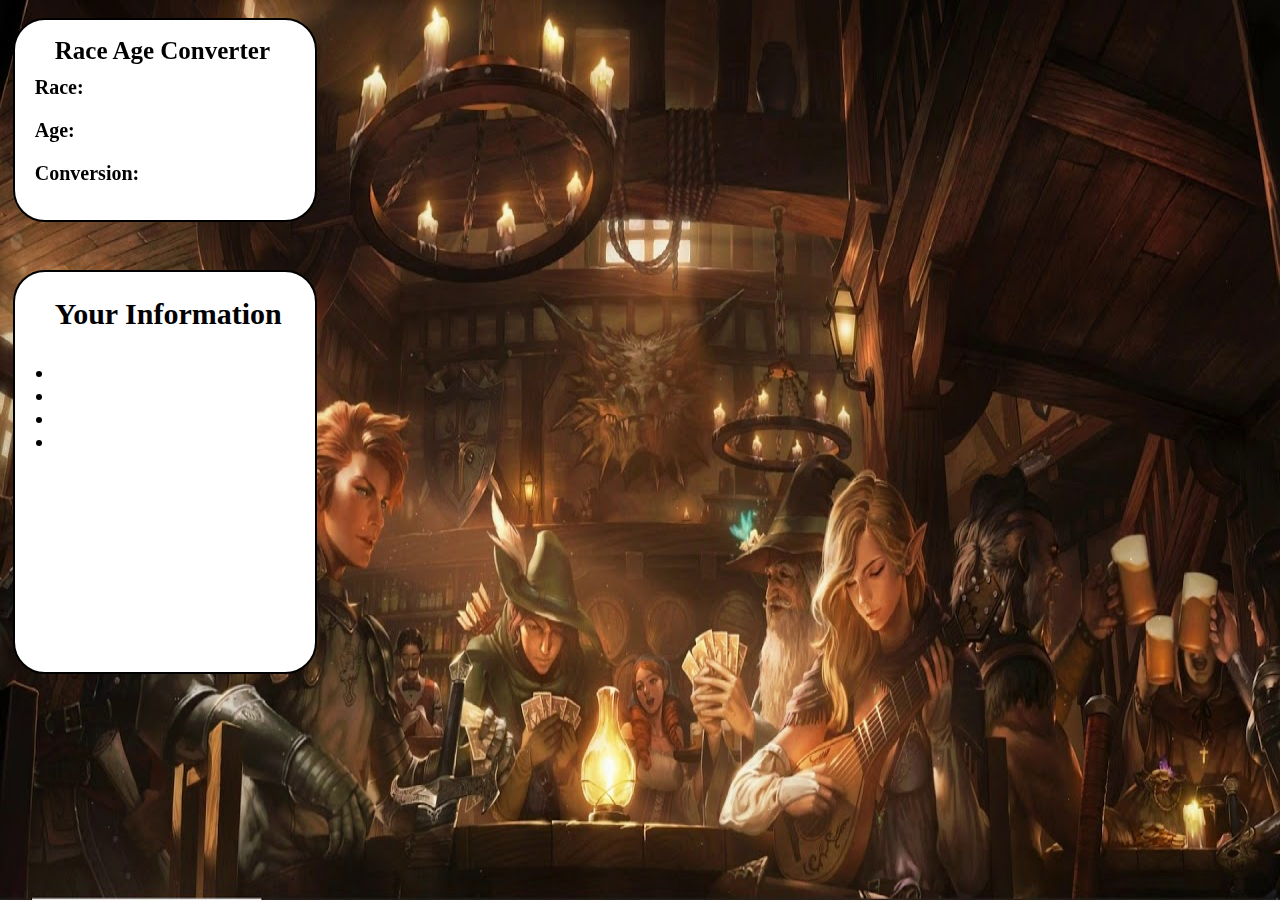
==== index.html @ 6fa3f784 "first commit" ====
<!DOCTYPE html>
<html lang="en">
<head>
    <meta charset="UTF-8">
    <meta name="viewport" content="width=device-width, initial-scale=1.0">
    <link rel="stylesheet" href="style.css">
    <title>Document</title>
    
</head>
<body>
    <img src="./assets/maxresdefault.jpg" alt="" >

<div class="ageConverter">
   <h1 id="ya">Race Age Converter</h1>

    <h3>Race:</h3>
        <p  id="ageRace"></p>
    <h3>Age:</h3>
        <p  id="raceAge"></p>
    <h3>Conversion:</h3>
        <p  id="conversion"></p>
</div>
  
<div class="box">
    <h1 class="info">Your Information</h1>
    <ul>
        <li id="name"></li>
        <li id="age"></li>
        <li id="race"></li>
        <li id="gender"></li>
    </ul>
</div>




    

    <script src="start.js"></script>
</body>
</html>
---- style.css ----
body{
    overflow: hidden;
    margin: 0;
}

:root{
    --primary-color: white;
    --secondary-color:  black;
}
.box{
   
    position: relative; top: 30vh; left: 1vw;
    border: solid 2px var(--secondary-color);
    background: var(--primary-color);
    border-radius: 2rem;
    position: relative; width: 300px; height: 400px;
   
}

.info{
    font-size: 30px;
    position: absolute; top: 5px; left: 40px;
    font-family: 'Times New Roman', Times, serif;
}

ul{
    font-family: 'Times New Roman', Times, serif;
    font-size: 20px;
    color: var(--secondary-color);
    position: absolute; top: 70px;

}
img{

    z-index: -1;
  position: fixed;
    border: 0px;
    padding: 0px;
    width: 100% ;
    height:100%;
}

.ageConverter{
    border: solid 2px var(--secondary-color);
    background: var(--primary-color);
    border-radius: 2rem;
    position: absolute; width: 300px; height: 200px; top: 2vh; left: 1vw;
}

#ya{
font-size: 25px;
position: absolute; left: 40px;

}
h3{
font-size: 20px;
position: relative; top: 36px; left: 20px;
}
#ageRace{
font-size: 20px;
position: absolute; top: 35px; left: 75px;
}

#raceAge{
    font-size: 20px;
position: absolute; top: 80px; left: 65px;
}

#conversion{
    font-size: 18px;
    position: absolute; top: 126px; left: 130px;
}
/*
label{
    position: absolute; top: 7px; left: 10px;
}

input{
    position: absolute; top: 25px; left: 10px;
    width: 90px; 
}
button{
    position: absolute; top: 175px; left: 40px;
    border-radius: 2rem;
}
*/
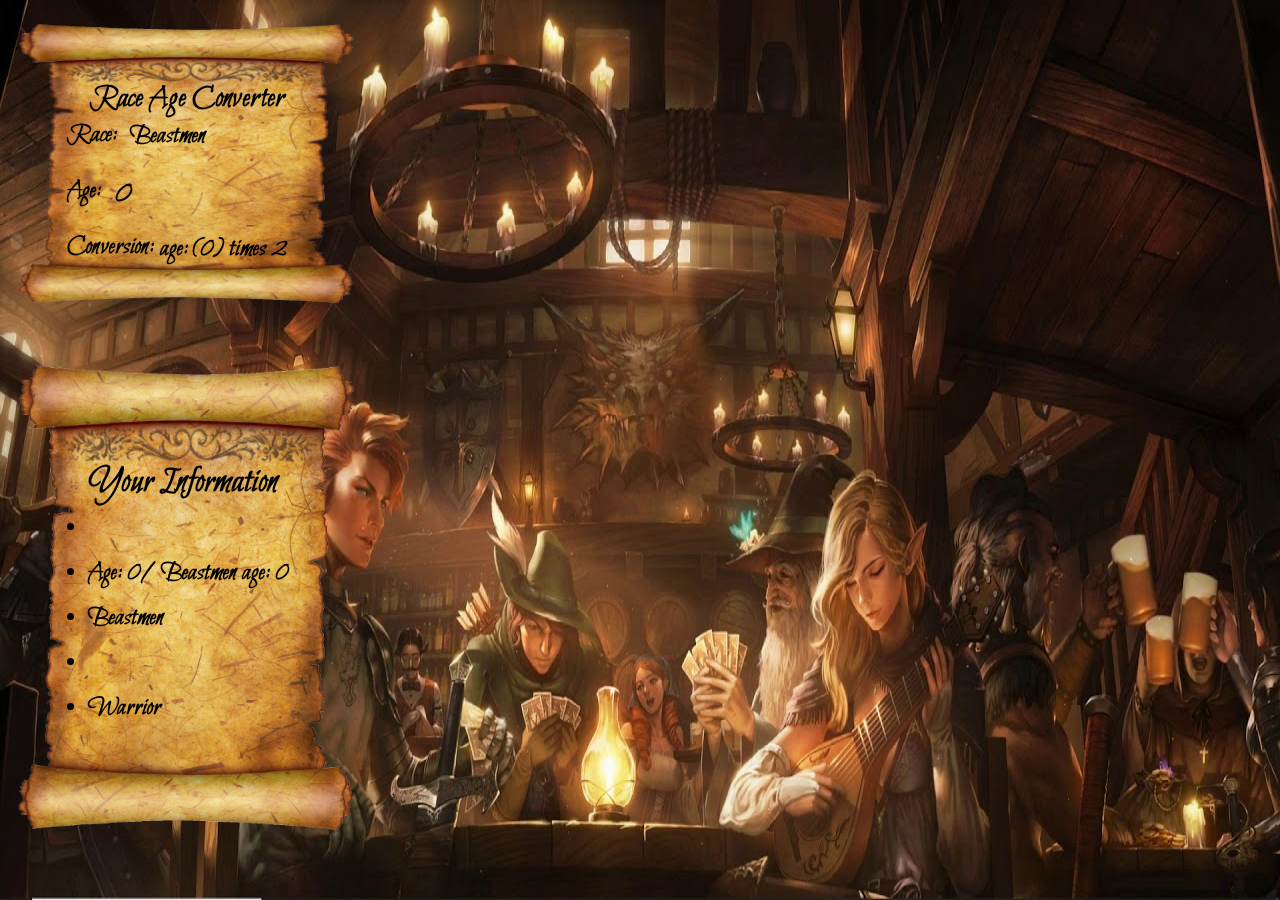
==== commit fb6e12b1: "nice" ====
--- a/index.html
+++ b/index.html
@@ -4,35 +4,53 @@
     <meta charset="UTF-8">
     <meta name="viewport" content="width=device-width, initial-scale=1.0">
     <link rel="stylesheet" href="style.css">
+    <link rel="preconnect" href="https://fonts.googleapis.com">
+    <link rel="preconnect" href="https://fonts.gstatic.com" crossorigin>
+    <link href="https://fonts.googleapis.com/css2?family=Bilbo+Swash+Caps&display=swap" rel="stylesheet">
+    <link href="https://fonts.googleapis.com/css2?family=Ruthie&display=swap" rel="stylesheet">
     <title>Document</title>
     
 </head>
 <body>
     <img src="./assets/maxresdefault.jpg" alt="" >
+    <img class="scroll" src="./assets/scroll-transparent-png-13.png">
+    <img class='scroll2' src="./assets/scroll-transparent-png-13.png" >
+    <img class='scroll3' src="./assets/scroll-transparent-png-13.png" >
+    <img class='scroll4' src="./assets/scroll-transparent-png-13.png" >
 
 <div class="ageConverter">
-   <h1 id="ya">Race Age Converter</h1>
-
-    <h3>Race:</h3>
-        <p  id="ageRace"></p>
-    <h3>Age:</h3>
-        <p  id="raceAge"></p>
-    <h3>Conversion:</h3>
-        <p  id="conversion"></p>
+    <h1 id="ya">Race Age Converter</h1>
+        <h3>Race:</h3>
+        <h3  id="ageRace"></h3>
+        <h3>Age:</h3>
+        <h3  id="raceAge"></h3>
+        <h3>Conversion:</h3>
+        <h3 id="conversion"></h3>
 </div>
   
 <div class="box">
     <h1 class="info">Your Information</h1>
     <ul>
+        <b>
         <li id="name"></li>
         <li id="age"></li>
         <li id="race"></li>
         <li id="gender"></li>
+        <li id="cL"></li>
+        </b>
     </ul>
 </div>
 
+<div class="classBox">
+    <h1 class="c">Class:</h1>
+        <h3 id="cc"></h3>
+            <img id="classImg"/>
+</div>
 
+<div class="stats">
+    <h1 class="stat">Statistics</h1>
 
+</div>
 
     
 
--- a/style.css
+++ b/style.css
@@ -1,5 +1,6 @@
+
 body{
-    overflow: hidden;
+    overflow : hidden;
     margin: 0;
 }
 
@@ -7,80 +8,132 @@
     --primary-color: white;
     --secondary-color:  black;
 }
+
+
 .box{
    
     position: relative; top: 30vh; left: 1vw;
-    border: solid 2px var(--secondary-color);
-    background: var(--primary-color);
-    border-radius: 2rem;
     position: relative; width: 300px; height: 400px;
    
 }
+h1{
+    font-family: "Bilbo Swash Caps";
+}
+p{
+    font-family: "Bilbo Swash Caps";
+}
 
 .info{
-    font-size: 30px;
-    position: absolute; top: 5px; left: 40px;
-    font-family: 'Times New Roman', Times, serif;
+ 
+    font-size: 35px;
+    position: absolute; top: -25px; left: 75px;
+
 }
 
 ul{
-    font-family: 'Times New Roman', Times, serif;
+  
     font-size: 20px;
     color: var(--secondary-color);
-    position: absolute; top: 70px;
+    position: absolute; top: 30px; left: 35px;
+
+}
+li{
+    font-family: "Bilbo Swash Caps";
+    margin: 0px 0 14px 0;
+ font-size: 25px;
 
 }
 img{
 
     z-index: -1;
-  position: fixed;
+  position: fixed; top: 0;
     border: 0px;
     padding: 0px;
     width: 100% ;
     height:100%;
 }
 
-.ageConverter{
-    border: solid 2px var(--secondary-color);
-    background: var(--primary-color);
-    border-radius: 2rem;
-    position: absolute; width: 300px; height: 200px; top: 2vh; left: 1vw;
-}
 
 #ya{
-font-size: 25px;
-position: absolute; left: 40px;
+font-size: 30px;
+position: absolute; left: 90px; top: 60px;
 
 }
 h3{
-font-size: 20px;
-position: relative; top: 36px; left: 20px;
+ font-family:    "Bilbo Swash Caps";
+font-size: 25px;
+position: relative; top: 95px; left: 67px;
 }
 #ageRace{
-font-size: 20px;
-position: absolute; top: 35px; left: 75px;
+font-size: 25px;
+position: absolute; top: 96px; left: 130px;
 }
 
 #raceAge{
-    font-size: 20px;
-position: absolute; top: 80px; left: 65px;
+    font-size: 30px;
+position: absolute; top: 145px; left: 115px;
 }
 
 #conversion{
-    font-size: 18px;
-    position: absolute; top: 126px; left: 130px;
-}
-/*
-label{
-    position: absolute; top: 7px; left: 10px;
+    
+    font-size: 25px;
+    position: absolute; top: 209px; left: 160px;
 }
 
-input{
-    position: absolute; top: 25px; left: 10px;
-    width: 90px; 
+
+
+.classBox{
+position: absolute; top: 70px; left: 1620px;
 }
-button{
-    position: absolute; top: 175px; left: 40px;
-    border-radius: 2rem;
+
+.c{
+position: absolute; left: 10px; top: 2px;
 }
-*/+
+#cc{
+position: absolute; left: 90px; top: -6px;
+font-size: 30px;
+}
+
+#classImg{
+
+    z-index: 100;
+    width: 150px;
+    height: 150px;
+    position: absolute; top: 65px; left:35px;
+}
+
+.stats{
+position: absolute; top: 470px; left: 1678px;
+font-size: 20px;
+}
+
+
+
+
+
+
+
+
+
+.scroll{
+    position: absolute; top: 15px;  left:10px;
+width: 350px; height: 300px;
+
+
+}
+.scroll2{
+    position: absolute; top: 350px;  left:10px;
+    width: 350px; height: 500px;
+}
+
+.scroll3{
+    position: absolute; top: 15px;  left:1550px;
+    width: 350px; height: 350px;
+}
+
+.scroll4{
+    position: absolute; top: 400px;  left:1550px;
+    width: 350px; height: 450px;
+}
+
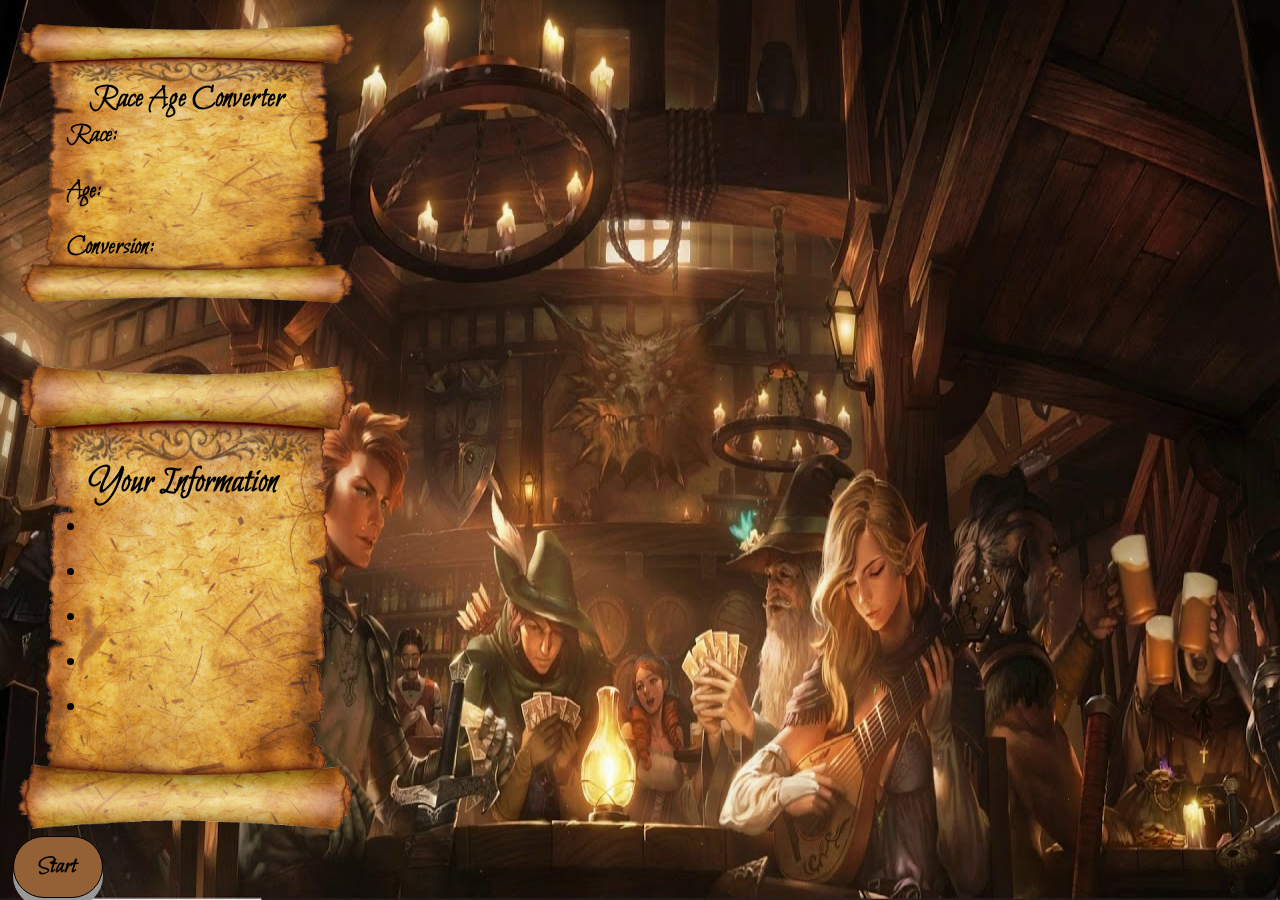
==== commit 70b25330: "nice" ====
--- a/index.html
+++ b/index.html
@@ -17,6 +17,9 @@
     <img class='scroll2' src="./assets/scroll-transparent-png-13.png" >
     <img class='scroll3' src="./assets/scroll-transparent-png-13.png" >
     <img class='scroll4' src="./assets/scroll-transparent-png-13.png" >
+
+
+
 
 <div class="ageConverter">
     <h1 id="ya">Race Age Converter</h1>
@@ -52,6 +55,11 @@
 
 </div>
 
+<div class="starter">
+  
+    <button id="startButton" onclick="game()"><b>Start</b></button>
+   
+   </div>
     
 
     <script src="start.js"></script>
--- a/style.css
+++ b/style.css
@@ -108,10 +108,28 @@
 font-size: 20px;
 }
 
-
-
-
-
+#startButton {
+    font-family: "Bilbo Swash Caps"; 
+    padding: 15px 25px;
+    font-size: 24px;
+    cursor: pointer;
+    text-align: center;
+    text-decoration: none;
+    color: #000000;
+    background-color: #946137;
+    border: 1px solid black;
+    border-radius: 2rem;
+    box-shadow: 0 9px #999;
+    position: relative; top: 27vh; left: 1vw;
+  }
+  
+  #startButton:hover {background-color: #6d4a2e}
+  
+  #startButton:active {
+    background-color: #6d4a2e;
+    box-shadow: 0 5px #666;
+    transform: translateY(4px);
+  }
 
 
 
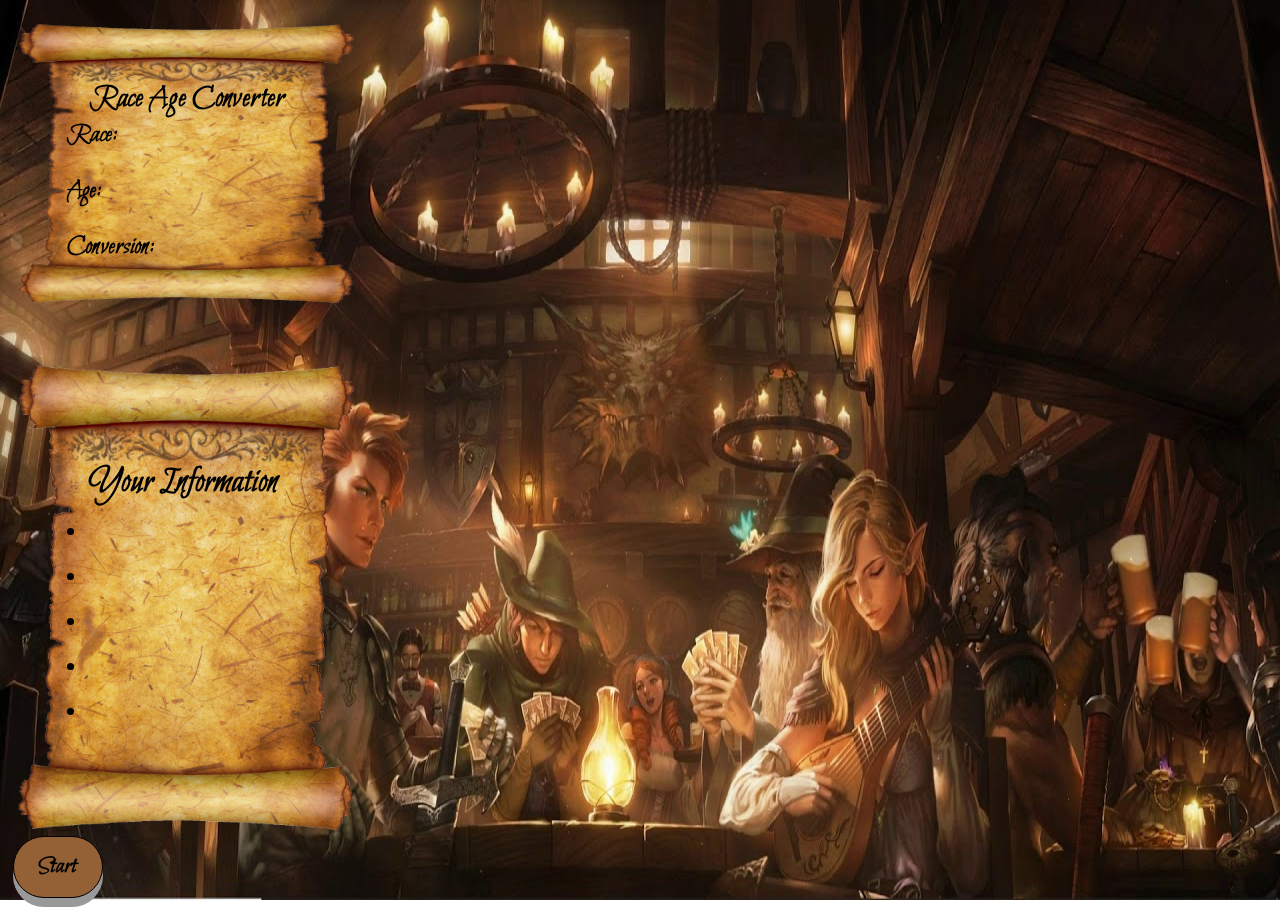
==== commit 3d3d69b0: "nice" ====
--- a/index.html
+++ b/index.html
@@ -12,7 +12,7 @@
     
 </head>
 <body>
-    <img src="./assets/maxresdefault.jpg" alt="" >
+    <img src="./assets/maxresdefault.jpg" alt="" no-repeat >
     <img class="scroll" src="./assets/scroll-transparent-png-13.png">
     <img class='scroll2' src="./assets/scroll-transparent-png-13.png" >
     <img class='scroll3' src="./assets/scroll-transparent-png-13.png" >
@@ -33,7 +33,7 @@
   
 <div class="box">
     <h1 class="info">Your Information</h1>
-    <ul>
+    <ul class="info1">
         <b>
         <li id="name"></li>
         <li id="age"></li>
@@ -44,6 +44,7 @@
     </ul>
 </div>
 
+
 <div class="classBox">
     <h1 class="c">Class:</h1>
         <h3 id="cc"></h3>
@@ -51,8 +52,19 @@
 </div>
 
 <div class="stats">
+    <b><p id="description"></p></b>
     <h1 class="stat">Statistics</h1>
-
+    <ul class="Statistics">
+        <b>
+        <li id="health"></li>
+        <li id="strength"></li>
+        <li id="aim"></li>
+        <li id="stamina"></li>
+        <li id="mana"></li>
+        <li id="dexterity"></li>
+        <li id="intelligence"></li>
+        </b>
+    </ul>
 </div>
 
 <div class="starter">
@@ -63,5 +75,6 @@
     
 
     <script src="start.js"></script>
+    <script src="stats.js"></script>
 </body>
 </html>--- a/style.css
+++ b/style.css
@@ -40,8 +40,13 @@
 li{
     font-family: "Bilbo Swash Caps";
     margin: 0px 0 14px 0;
- font-size: 25px;
+   
 
+}
+
+.info1{
+    font-size: 25px;
+    
 }
 img{
 
@@ -104,7 +109,7 @@
 }
 
 .stats{
-position: absolute; top: 470px; left: 1678px;
+position: absolute; top: 485px; left: 1678px;
 font-size: 20px;
 }
 
@@ -131,7 +136,18 @@
     transform: translateY(4px);
   }
 
+#description{
+    font-size: 25px;
+position: absolute; top: -65px; 
+text-align: start; left: -50px;
+width: 500px;
 
+}
+
+.Statistics{
+    position: absolute; top: 50px; left:-75px ;
+    font-size: 22px;
+}
 
 
 .scroll{
@@ -152,6 +168,6 @@
 
 .scroll4{
     position: absolute; top: 400px;  left:1550px;
-    width: 350px; height: 450px;
+    width: 350px; height: 520px;
 }
 
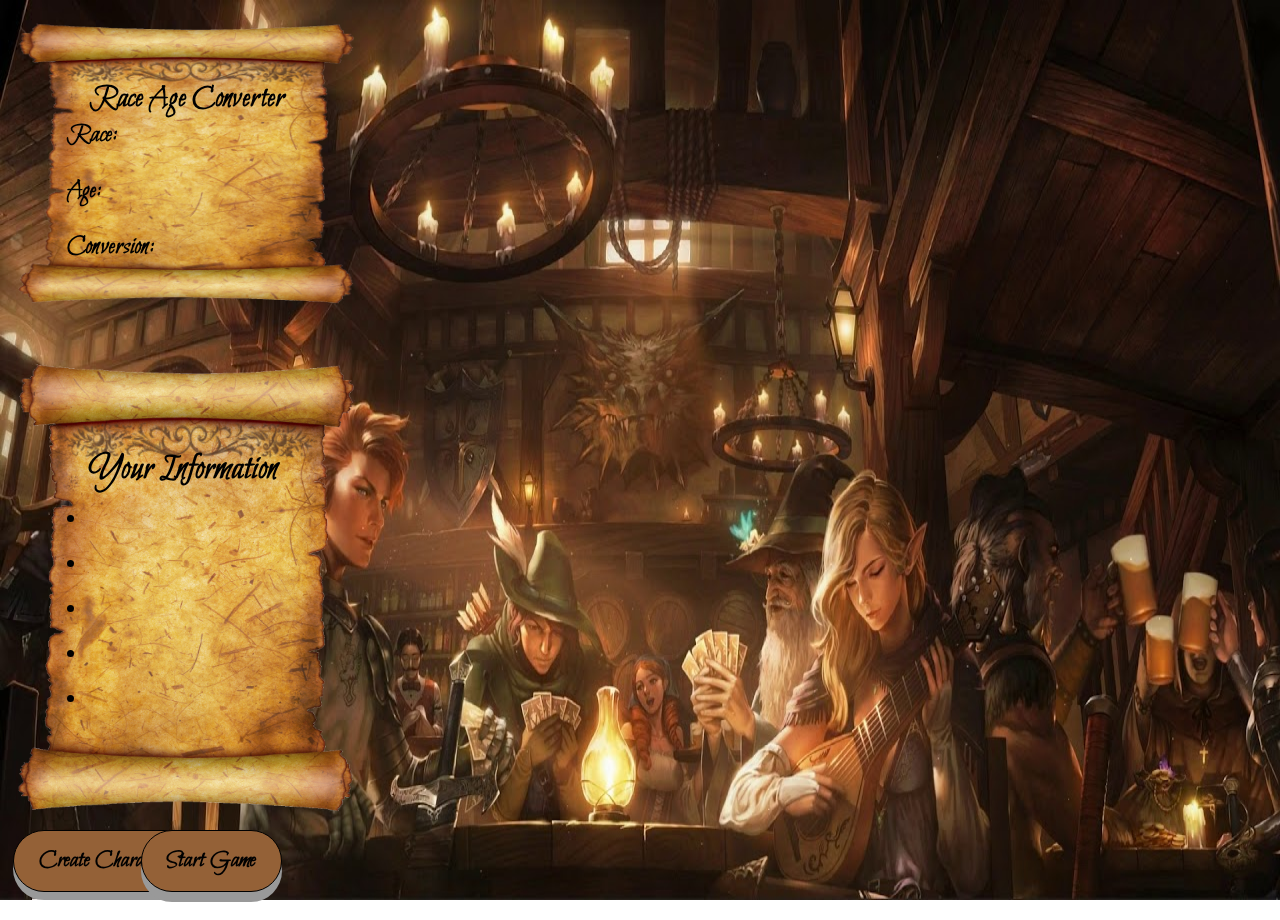
==== commit 0b904c1c: "bice" ====
--- a/index.html
+++ b/index.html
@@ -69,8 +69,8 @@
 
 <div class="starter">
   
-    <button id="startButton" onclick="game()"><b>Start</b></button>
-   
+    <button id="createCharacter" onclick="character()"><b>Create Character</b></button>
+   <a href=""><button id="startButton" onclick="game()"><b>Start Game</b></button></a>
    </div>
     
 
--- a/style.css
+++ b/style.css
@@ -2,6 +2,7 @@
 body{
     overflow : hidden;
     margin: 0;
+    flex-wrap: wrap;
 }
 
 :root{
@@ -12,8 +13,8 @@
 
 .box{
    
-    position: relative; top: 30vh; left: 1vw;
-    position: relative; width: 300px; height: 400px;
+    position: absolute; top: 50vh; left: 1vw;
+    width: 300px; height: 400px;
    
 }
 h1{
@@ -113,7 +114,7 @@
 font-size: 20px;
 }
 
-#startButton {
+#createCharacter {
     font-family: "Bilbo Swash Caps"; 
     padding: 15px 25px;
     font-size: 24px;
@@ -124,8 +125,31 @@
     background-color: #946137;
     border: 1px solid black;
     border-radius: 2rem;
-    box-shadow: 0 9px #999;
-    position: relative; top: 27vh; left: 1vw;
+    box-shadow: 0 8px #999;
+    position: absolute; top: 830px; left: 1vw;
+  }
+  
+  #createCharacter:hover {background-color: #6d4a2e}
+  
+  #createCharacter:active {
+    background-color: #6d4a2e;
+    box-shadow: 0 5px #666;
+    transform: translateY(4px);
+  }
+
+  #startButton {
+    font-family: "Bilbo Swash Caps"; 
+    padding: 15px 25px;
+    font-size: 24px;
+    cursor: pointer;
+    text-align: center;
+    text-decoration: none;
+    color: #000000;
+    background-color: #946137;
+    border: 1px solid black;
+    border-radius: 2rem;
+    box-shadow: 0 10px #999;
+    position: absolute; top: 830px; left: 11vw;
   }
   
   #startButton:hover {background-color: #6d4a2e}
@@ -158,7 +182,7 @@
 }
 .scroll2{
     position: absolute; top: 350px;  left:10px;
-    width: 350px; height: 500px;
+    width: 350px; height: 480px;
 }
 
 .scroll3{
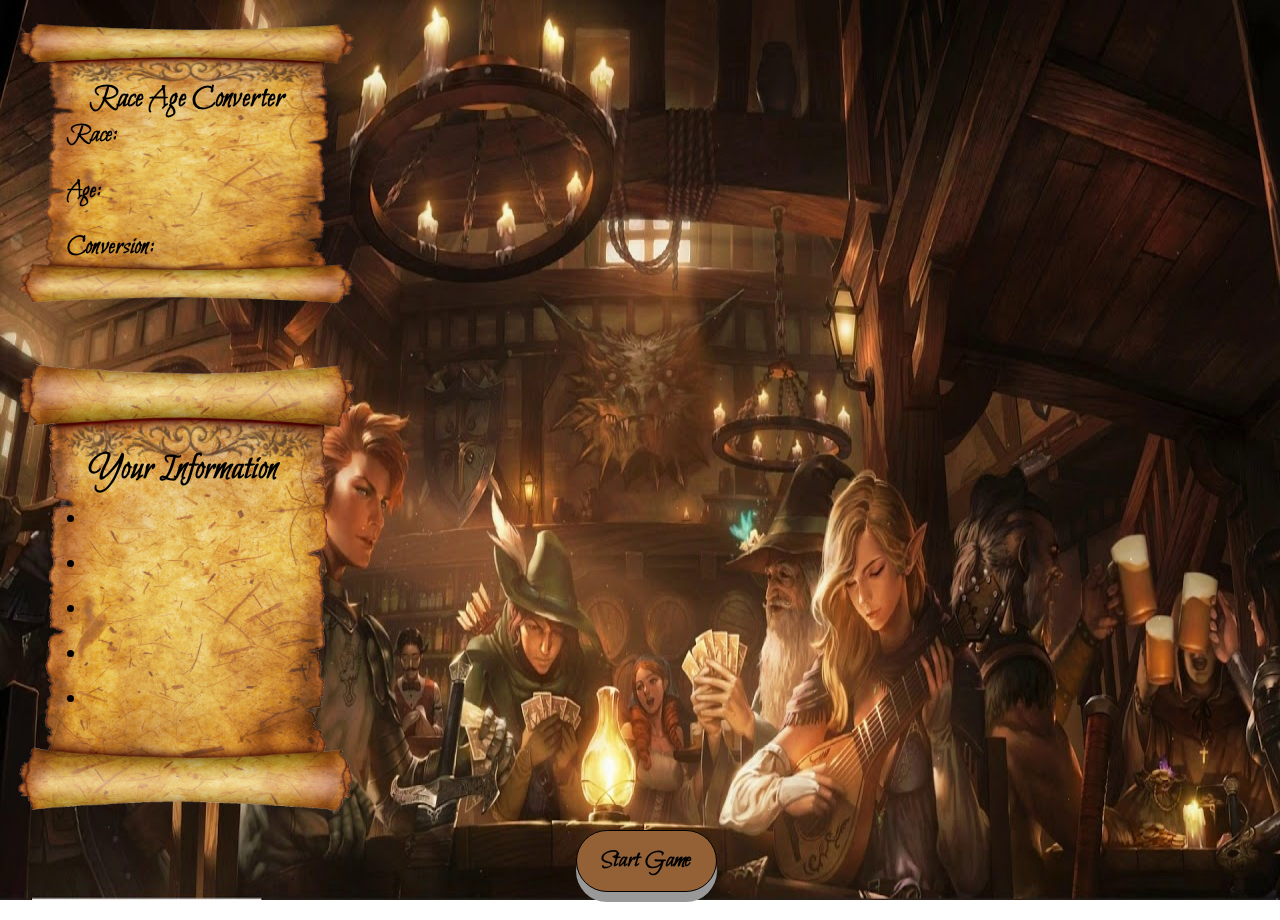
==== commit 5a1f2a92: "nice" ====
--- a/index.html
+++ b/index.html
@@ -3,7 +3,8 @@
 <head>
     <meta charset="UTF-8">
     <meta name="viewport" content="width=device-width, initial-scale=1.0">
-    <link rel="stylesheet" href="style.css">
+    <link rel="stylesheet" href="style.css"> 
+    <link rel="stylesheet" href="main.html">
     <link rel="preconnect" href="https://fonts.googleapis.com">
     <link rel="preconnect" href="https://fonts.gstatic.com" crossorigin>
     <link href="https://fonts.googleapis.com/css2?family=Bilbo+Swash+Caps&display=swap" rel="stylesheet">
@@ -17,9 +18,6 @@
     <img class='scroll2' src="./assets/scroll-transparent-png-13.png" >
     <img class='scroll3' src="./assets/scroll-transparent-png-13.png" >
     <img class='scroll4' src="./assets/scroll-transparent-png-13.png" >
-
-
-
 
 <div class="ageConverter">
     <h1 id="ya">Race Age Converter</h1>
@@ -69,12 +67,13 @@
 
 <div class="starter">
   
-    <button id="createCharacter" onclick="character()"><b>Create Character</b></button>
-   <a href=""><button id="startButton" onclick="game()"><b>Start Game</b></button></a>
+  
+   <a href=""><button id="startButton"><b>Start Game</b></button></a>
    </div>
     
 
-    <script src="start.js"></script>
-    <script src="stats.js"></script>
+    <script  src="start.js"></script>
+    <script  src="stats.js"></script>
+    <script src="title.js"></script>
 </body>
 </html>--- a/style.css
+++ b/style.css
@@ -1,197 +1,234 @@
-
-body{
-    overflow : hidden;
-    margin: 0;
-    flex-wrap: wrap;
-}
-
-:root{
-    --primary-color: white;
-    --secondary-color:  black;
-}
-
-
-.box{
-   
-    position: absolute; top: 50vh; left: 1vw;
-    width: 300px; height: 400px;
-   
-}
-h1{
-    font-family: "Bilbo Swash Caps";
-}
-p{
-    font-family: "Bilbo Swash Caps";
-}
-
-.info{
- 
-    font-size: 35px;
-    position: absolute; top: -25px; left: 75px;
-
-}
-
-ul{
-  
-    font-size: 20px;
-    color: var(--secondary-color);
-    position: absolute; top: 30px; left: 35px;
-
-}
-li{
-    font-family: "Bilbo Swash Caps";
-    margin: 0px 0 14px 0;
-   
-
-}
-
-.info1{
-    font-size: 25px;
-    
-}
-img{
-
-    z-index: -1;
-  position: fixed; top: 0;
-    border: 0px;
-    padding: 0px;
-    width: 100% ;
-    height:100%;
-}
-
-
-#ya{
-font-size: 30px;
-position: absolute; left: 90px; top: 60px;
-
-}
-h3{
- font-family:    "Bilbo Swash Caps";
-font-size: 25px;
-position: relative; top: 95px; left: 67px;
-}
-#ageRace{
-font-size: 25px;
-position: absolute; top: 96px; left: 130px;
-}
-
-#raceAge{
-    font-size: 30px;
-position: absolute; top: 145px; left: 115px;
-}
-
-#conversion{
-    
-    font-size: 25px;
-    position: absolute; top: 209px; left: 160px;
-}
-
-
-
-.classBox{
-position: absolute; top: 70px; left: 1620px;
-}
-
-.c{
-position: absolute; left: 10px; top: 2px;
-}
-
-#cc{
-position: absolute; left: 90px; top: -6px;
-font-size: 30px;
-}
-
-#classImg{
-
-    z-index: 100;
-    width: 150px;
-    height: 150px;
-    position: absolute; top: 65px; left:35px;
-}
-
-.stats{
-position: absolute; top: 485px; left: 1678px;
-font-size: 20px;
+body {
+  overflow: hidden;
+  margin: 0;
+}
+
+:root {
+  --primary-color: white;
+  --secondary-color: black;
+}
+
+.box {
+  position: absolute;
+  top: 50vh;
+  left: 1vw;
+  width: 300px;
+  height: 400px;
+}
+h1 {
+  font-family: "Bilbo Swash Caps";
+}
+p {
+  font-family: "Bilbo Swash Caps";
+}
+
+.info {
+  font-size: 35px;
+  position: absolute;
+  top: -25px;
+  left: 75px;
+}
+
+ul {
+  font-size: 20px;
+  color: var(--secondary-color);
+  position: absolute;
+  top: 30px;
+  left: 35px;
+}
+li {
+  font-family: "Bilbo Swash Caps";
+  margin: 0px 0 14px 0;
+}
+
+.info1 {
+  font-size: 25px;
+}
+img {
+  z-index: -1;
+  position: fixed;
+  top: 0;
+  border: 0px;
+  padding: 0px;
+  width: 100%;
+  height: 100%;
+}
+
+#ya {
+  font-size: 30px;
+  position: absolute;
+  left: 90px;
+  top: 60px;
+}
+h3 {
+  font-family: "Bilbo Swash Caps";
+  font-size: 25px;
+  position: relative;
+  top: 95px;
+  left: 67px;
+}
+#ageRace {
+  font-size: 25px;
+  position: absolute;
+  top: 96px;
+  left: 130px;
+}
+
+#raceAge {
+  font-size: 30px;
+  position: absolute;
+  top: 145px;
+  left: 115px;
+}
+
+#conversion {
+  font-size: 25px;
+  position: absolute;
+  top: 209px;
+  left: 160px;
+}
+
+.classBox {
+  position: absolute;
+  top: 70px;
+  left: 1620px;
+}
+
+.c {
+  position: absolute;
+  left: 10px;
+  top: 2px;
+}
+
+#cc {
+  position: absolute;
+  left: 90px;
+  top: -6px;
+  font-size: 30px;
+}
+
+#classImg {
+  z-index: 100;
+  width: 150px;
+  height: 150px;
+  position: absolute;
+  top: 65px;
+  left: 35px;
+}
+
+.stats {
+  position: absolute;
+  top: 485px;
+  left: 1678px;
+  font-size: 20px;
 }
 
 #createCharacter {
-    font-family: "Bilbo Swash Caps"; 
-    padding: 15px 25px;
-    font-size: 24px;
-    cursor: pointer;
-    text-align: center;
-    text-decoration: none;
-    color: #000000;
-    background-color: #946137;
-    border: 1px solid black;
-    border-radius: 2rem;
-    box-shadow: 0 8px #999;
-    position: absolute; top: 830px; left: 1vw;
-  }
-  
-  #createCharacter:hover {background-color: #6d4a2e}
-  
-  #createCharacter:active {
-    background-color: #6d4a2e;
-    box-shadow: 0 5px #666;
-    transform: translateY(4px);
-  }
-
-  #startButton {
-    font-family: "Bilbo Swash Caps"; 
-    padding: 15px 25px;
-    font-size: 24px;
-    cursor: pointer;
-    text-align: center;
-    text-decoration: none;
-    color: #000000;
-    background-color: #946137;
-    border: 1px solid black;
-    border-radius: 2rem;
-    box-shadow: 0 10px #999;
-    position: absolute; top: 830px; left: 11vw;
-  }
-  
-  #startButton:hover {background-color: #6d4a2e}
-  
-  #startButton:active {
-    background-color: #6d4a2e;
-    box-shadow: 0 5px #666;
-    transform: translateY(4px);
-  }
-
-#description{
-    font-size: 25px;
-position: absolute; top: -65px; 
-text-align: start; left: -50px;
-width: 500px;
-
-}
-
-.Statistics{
-    position: absolute; top: 50px; left:-75px ;
-    font-size: 22px;
-}
-
-
-.scroll{
-    position: absolute; top: 15px;  left:10px;
-width: 350px; height: 300px;
-
-
-}
-.scroll2{
-    position: absolute; top: 350px;  left:10px;
-    width: 350px; height: 480px;
-}
-
-.scroll3{
-    position: absolute; top: 15px;  left:1550px;
-    width: 350px; height: 350px;
-}
-
-.scroll4{
-    position: absolute; top: 400px;  left:1550px;
-    width: 350px; height: 520px;
-}
-
+  font-family: "Bilbo Swash Caps";
+  padding: 15px 25px;
+  font-size: 24px;
+  cursor: pointer;
+  text-align: center;
+  text-decoration: none;
+  color: #000000;
+  background-color: #946137;
+  border: 1px solid black;
+  border-radius: 2rem;
+  box-shadow: 0 8px #999;
+  position: absolute;
+  top: 400px;
+  left: 45vw;
+}
+
+#createCharacter:hover {
+  background-color: #6d4a2e;
+}
+
+#createCharacter:active {
+  background-color: #6d4a2e;
+  box-shadow: 0 5px #666;
+  transform: translateY(4px);
+}
+
+#startButton {
+  font-family: "Bilbo Swash Caps";
+  padding: 15px 25px;
+  font-size: 24px;
+  cursor: pointer;
+  text-align: center;
+  text-decoration: none;
+  color: #000000;
+  background-color: #946137;
+  border: 1px solid black;
+  border-radius: 2rem;
+  box-shadow: 0 10px #999;
+  position: absolute;
+  top: 830px;
+  left: 45vw;
+}
+
+#startButton:hover {
+  background-color: #6d4a2e;
+}
+
+#startButton:active {
+  background-color: #6d4a2e;
+  box-shadow: 0 5px #666;
+  transform: translateY(4px);
+}
+
+#description {
+  font-size: 22px;
+  position: absolute;
+  top: -70px;
+  left: -92px;
+  width: 500px;
+}
+
+.Statistics {
+  position: absolute;
+  top: 50px;
+  left: -75px;
+  font-size: 22px;
+}
+
+.scroll {
+  position: absolute;
+  top: 15px;
+  left: 10px;
+  width: 350px;
+  height: 300px;
+}
+.scroll2 {
+  position: absolute;
+  top: 350px;
+  left: 10px;
+  width: 350px;
+  height: 480px;
+}
+
+.scroll3 {
+  position: absolute;
+  top: 15px;
+  left: 1550px;
+  width: 350px;
+  height: 350px;
+}
+
+.scroll4 {
+  position: absolute;
+  top: 400px;
+  left: 1550px;
+  width: 350px;
+  height: 520px;
+}
+
+#title {
+  font-family: "Times New Roman", Times, serif;
+  font-weight: 900;
+  font-size: 90px;
+  color: black;
+  outline: black;
+  text-align: center;
+}
+
